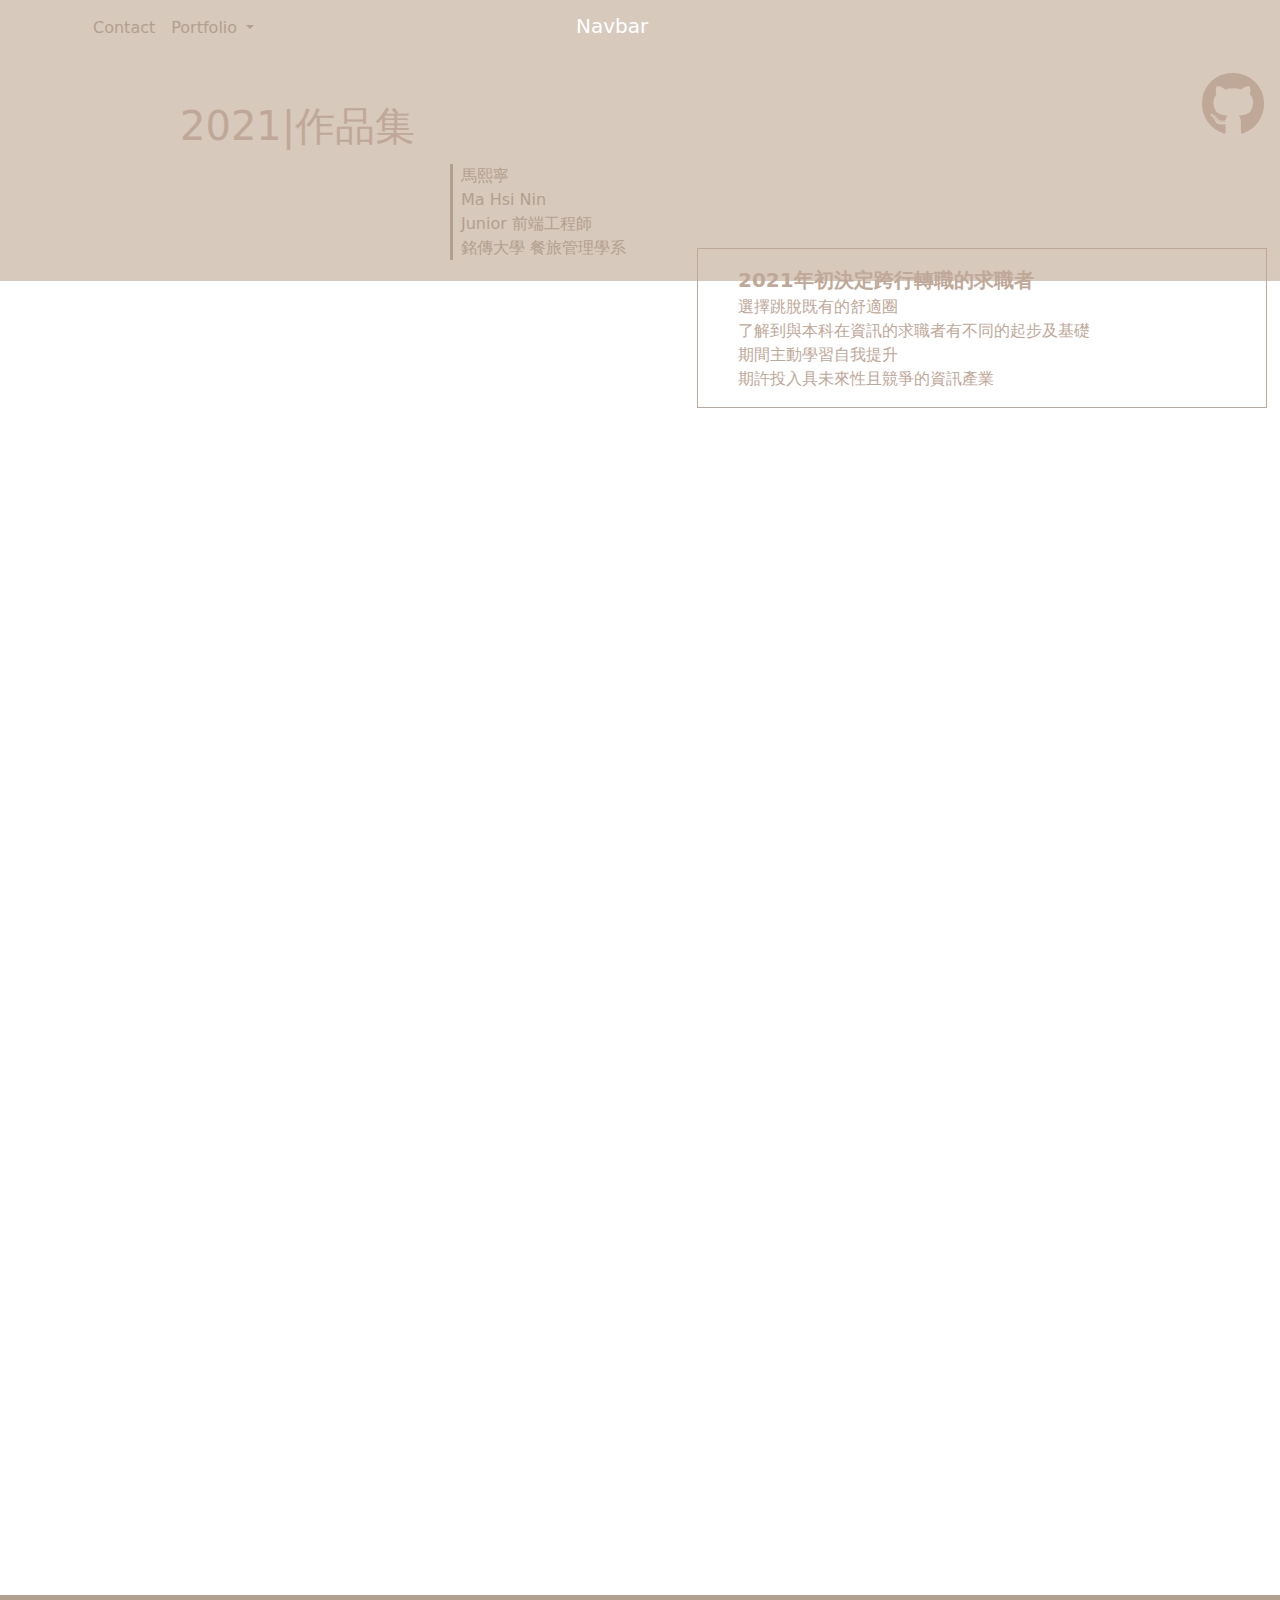
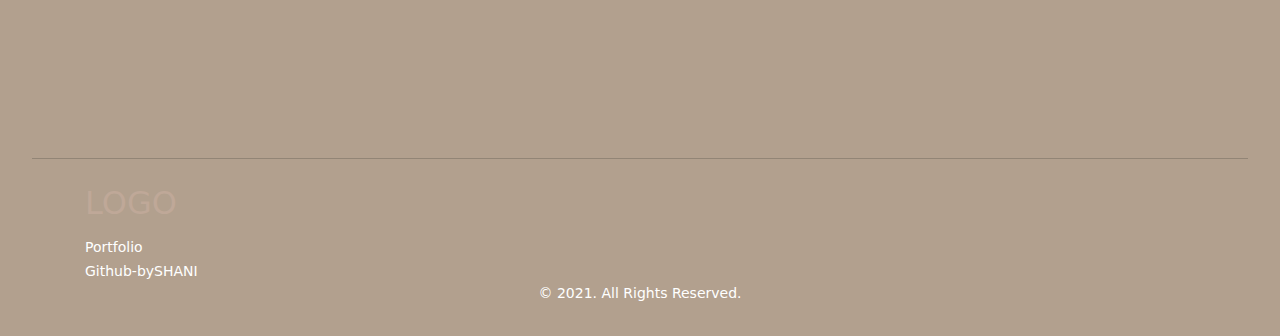
==== index.html @ b11327f5 "Update 2021-09-03T16:02:21.232Z" ====
<!DOCTYPE html>
<html lang="en">

  <head>
    <meta charset="UTF-8">
    <meta name="viewport" content="width=device-width, initial-scale=1.0">
    <meta http-equiv="X-UA-Compatible" content="ie=edge">
    <title>網頁製作|作品集|Portfolio</title>
    <link rel="stylesheet" href="https://cdnjs.cloudflare.com/ajax/libs/font-awesome/5.13.0/css/all.min.css" />
    <link rel="stylesheet" href="./assets/style/bootstrap.css">
    <link rel="stylesheet" href="./assets/style/all.css">

    <link rel="preconnect" href="https://fonts.googleapis.com">
    <link rel="preconnect" href="https://fonts.gstatic.com" crossorigin>
    
    <link href="https://fonts.googleapis.com/css2?family=Noto+Sans+TC:wght@300;400;500;700&family=PT+Sans+Narrow:wght@400;700&display=swap" rel="stylesheet">
    <!-- icon -->
    <link rel="stylesheet" href="https://pro.fontawesome.com/releases/v5.10.0/css/all.css" integrity="sha384-AYmEC3Yw5cVb3ZcuHtOA93w35dYTsvhLPVnYs9eStHfGJvOvKxVfELGroGkvsg+p" crossorigin="anonymous"/>
    <link href="https://fonts.googleapis.com/icon?family=Material+Icons" rel="stylesheet">
    <!-- swiper -->
    <link rel="stylesheet" href="https://unpkg.com/swiper@7/swiper-bundle.min.css"/>
    <!-- AOS -->
    <link href="https://unpkg.com/aos@2.3.1/dist/aos.css" rel="stylesheet">
    <!-- Animate -->
    <link rel="stylesheet" href="https://cdnjs.cloudflare.com/ajax/libs/animate.css/4.1.1/animate.min.css"/>
  </head>

  <body>
    <nav class="navbar navbar-expand-md navbar-dark bg-secondary">
      <div class="container">  
        <button class="navbar-toggler" type="button" data-bs-toggle="collapse" data-bs-target="#navbarSupportedContent" aria-controls="navbarSupportedContent" aria-expanded="false" aria-label="Toggle navigation">
          <span class="navbar-toggler-icon"></span>
        </button>
        <div class="collapse navbar-collapse" id="navbarSupportedContent">
          <ul class="navbar-nav me-auto mb-2 mb-lg-0">
            <li class="nav-item">
              <a class="nav-link" href="#contactme">Contact</a>
            </li>
            <li class="nav-item dropdown">
              <a class="nav-link dropdown-toggle" href="#" id="navbarDropdown" role="button" data-bs-toggle="dropdown" aria-expanded="false">
                Portfolio
              </a>
              <ul class="dropdown-menu" aria-labelledby="navbarDropdown">
                <li><a class="dropdown-item" href="#">Action</a></li>
                <li><a class="dropdown-item" href="#">Another action</a></li>
                <li><hr class="dropdown-divider"></li>
                <li><a class="dropdown-item" href="#">Something else here</a></li>
              </ul>
            </li>
          </ul>

        </div>
        <a class="navbar-brand position-absolute top-10 start-45" href="#">Navbar</a>
      </div>
    </nav>
    
    <!-- 右側fixed sidebar -->
    <section class="position-absolute position-fixed top-15 end-0 d-none d-md-block zindex-sidebar">
      <ul class="d-flex flex-column text-secondary-dark align-items-center">
        <li>
          <a href="https://github.com/ShaniMaCC" class=" btn-hover-opacity pb-2 pe-4"><i class="fab fa-github display-3"></i></a>
        </li>
        <!-- <li>
          <a href="https://www.instagram.com/" class="btn-hover-opacity pb-2 pe-4"><i class="fab fa-instagram display-5"></i></a>
        </li>
        <li>
          <a href="https://line.me/zh-hant/" class="btn-hover-opacity pb-2 pe-4"><i class="fab fa-line display-5"></i>
          </a>
        </li> -->
      </ul>
    </section>
     

    
<main>
   <section class="h-banner bg-secondary ">
    <div class="container position-relative mb-10">
      <div class="row mb-2">
        <div class="text-md-start offset-md-1 col-md-8 mt-10">
          <h1 class="text-bold text-primary">2021|作品集</h1>
        </div>
      </div>
      <div class="row">
        <ul class="text-secondary-dark offset-md-4 col-md-5 ps-md-2 border-start border-3 border-secondary-dark">
          <li>馬熙寧</li>
          <li>Ma Hsi Nin</li>
          <li>Junior 前端工程師</li>
          <li>銘傳大學 餐旅管理學系</li>
        </ul>
      </div>
      <div class="border border-primary position-md-absolute start-md-55 top-md-90 text-primary px-10 w-md-50 py-4 mt-2 text-nowrap scrollbar-light ">
        <p><span class="fs-5 fw-bold">2021年初決定跨行轉職的求職者</span><br>選擇跳脫既有的舒適圈<br>了解到與本科在資訊的求職者有不同的起步及基礎<br>期間主動學習自我提升<br>期許投入具未來性且競爭的資訊產業</p>
      </div>
    </div>
  </section>
  
  <section class="container-fluid py-6 mt-27">
    <ul>
        <li class="mb-10">
          <h2 class="d-md-none text-secondary-dark fw-bold text-center mb-2" data-aos="animate__slideInDown">多頁式網頁設計<br>－眼鏡電商</h2>
          <div class="card ">
            <div class="row g-0 align-items-center" data-aos="animate__fadeInLeft">
              <div class="col-md-6 bg-projectlist bg-cotain">
                <img src="https://fakeimg.pl/200x200/" alt="..." class="w-100 rounded-0 ps-md-5">
              </div>
              <div class=" col-md-6 text-secondary-dark bg-light p-8" data-aos="animate__fadeInRight">
                <h2 class="d-none d-md-block fw-bold">多頁式網頁設計<br>－眼鏡電商</h2>
                <ul class="card-body">
                  <li class="card-text">EJS 樣板語言</li>
                  <li class="card-text">RWD響應式設計</li>
                  <li class="card-text">Gulp整合網頁</li>
                  <li class="card-text">SCSS撰寫結構化CSS語法</li>
                  <li class="card-text"><small>設計稿來源:六角學院</small></li>
                </ul>
                <div class="d-flex justify-content-md-end px-4">
                  <a href="" class="btn btn-outline-info btn-hover-white animate__delay-1s"  data-aos="animate__pulse">Start to View</a>
                </div>
                
              </div>
            </div>
          </div>
        </li>
        <li class="mb-10">
          <h2 class="d-md-none text-secondary-dark fw-bold text-center mb-2" >大型線上服務網站<br>DOYOGA</h2>
          <div class="card ">
            <div class="row g-0 align-items-center">
              <div class="col-md-6 bg-light order-md-1" data-aos="animate__fadeInRight">
                <img src="https://fakeimg.pl/200x200/" alt="..." class="w-100 rounded-0 pe-md-5">
              </div>
              <div class=" col-md-6 text-secondary-dark bg-light p-8 order-1 order-md-0" data-aos="animate__fadeInLeft">
                <h2 class="d-none d-md-block fw-bold">大型線上服務網站<br>－DOYOGA</h2>
                <ul class="card-body">
                  <li class="card-text">客製Bootstrap 5</li>
                  <li class="card-text">jQuery設計網頁動畫效果，動態操控HTML標籤&CSS</li>
                  <li class="card-text">Parallax Scrolling</li>
                  <li class="card-text">共用元件模組化概念</li>
                  <li class="card-text"><small>設計稿來源:六角學院</small></li>
                </ul>
                <div class="d-flex justify-content-md-end px-4">
                  <a href="" class="btn btn-outline-info btn-hover-white animate__delay-1s"  data-aos="animate__pulse">Start to View</a>
                </div>
                
              </div>
            </div>
          </div>
        </li>
        <li class="mb-10">
          <h2 class="d-md-none text-secondary-dark fw-bold text-center mb-2" data-aos="animate__slideInDown">電子商務購物網站<br>.NET Clothes</h2>
          <div class="card">
            <div class="row g-0 align-items-center" data-aos="animate__fadeInLeft">
              <div class="col-md-6 bg-projectlist bg-cotain">
                <img src="https://fakeimg.pl/200x200/" alt="..." class="w-100 rounded-0 ps-md-5">
              </div>
              <div class=" col-md-6 text-secondary-dark bg-light p-8" data-aos="animate__fadeInRight">
                <h2 class="d-none d-md-block fw-bold">電子商務購物網站<br>.NET Clothes</h2>
                <ul class="card-body">
                  <li class="card-text">網頁理念構想</li>
                  <li class="card-text">Asp.NetCore MVC</li>
                  <li class="card-text">EF code</li>
                  <li class="card-text">MS SQL</li>
                  
                </ul>
                <div class="d-flex justify-content-md-end px-4">
                  <a href="" class="text-white btn btn-info btn-hover-opacity me-4 " data-bs-toggle="modal" data-bs-target="#project-info" role="button" >Project Info</a>
                  <a href="https://www.youtube.com/watch?v=GNVwVWMrR18" class="btn btn-outline-info btn-hover-white">Start to View</a>
                </div>
                
              </div>
            </div>
          </div>
        </li>
    </ul>
  </section> 


  <!-- modal for course-basic -->
  <div class="modal fade" id="project-info" tabindex="-1" aria-labelledby="course-basic" aria-hidden="true">
    <div class="modal-dialog modal-dialog-centered">
        <div class="modal-content bg-primary px-4 py-8 mx-auto px-md-6 px-lg-14 border-0">
            <div class="modal-body">
                <div class="row justify-content-center">
                    <div class="ratio ratio-1x1 w-50 mb-4">
                        <img src="https://fakeimg.pl/200x200/" alt="excersise" class="card-img rounded-3">
                    </div>
                    <div class="text-white">
                        <h2 class="fw-bold ">.NET Clothes</h2>
                        <p class="mb-4 mb-md-3 mb-lg-4">勞動部產業新尖兵計畫<span class="fs-6 rounded-pill bg-secondary-dark px-4 py-1 ms-4 align-top">3 monthes</span><br>-銘傳大學全端工程師就業訓練班</p>
                        <p class="mb-4">
                          初次使用微軟Asp.NetCore MVC框架和C#程式語言及VisualStudio2019的開發環境，運用EFcode連結MSSQL資料庫
                          <br>課程從零基礎到結訓完成前後端整合的小型電商網路購物平台
                        </p>
                        <div class="d-flex justify-content-end px-4">
                          <a href="https://www.youtube.com/watch?v=HHI8Yj93ZFw" class="btn btn-secondary text-secondary-dark btn-hover-opactity btn-hover-white"  data-aos="animate__pulse ">DEMO
                          </a>
                        </div>     
                    </div>
                </div> 
            </div>
        </div>
        
        
        
        
    </div>
  </div>
</main>

<!-- <main>
  <div class="container-fluid">
    <div class="row">
      <div class="col-md-6 h-banner bg-secondary position-relative">
        <div class="container  mb-10">
          <div class="row mb-2">
            <div class="text-md-start offset-md-1 col-md-8 mt-10">
              <h1 class="text-bold text-primary">2021|作品集</h1>
            </div>
          </div>
          <div class="row mb-20">
            <ul class="text-secondary-dark offset-md-4 col-md-5 ps-md-2 border-start border-3 border-secondary-dark">
              <li>馬熙寧</li>
              <li>Ma Hsi Nin</li>
              <li>Junior 前端工程師</li>
              <li>銘傳大學 餐旅管理學系</li>
            </ul>
          </div>
          <div class="border border-primary position-md-absolute top-md-90 w-md-75 text-primary px-10  py-4 mt-2 text-nowrap scrollbar-light ">
            <p><span class="fs-5 fw-bold">2021年初決定跨行轉職的求職者</span><br>選擇跳脫既有的舒適圈<br>了解到與本科在資訊的求職者有不同的起步及基礎<br>期間主動學習自我提升<br>期許投入具未來性且競爭的資訊產業</p>
          </div>
        </div>
      </div>
      <ul class="col-md-6 p-0">
        <li class="mb-10">
          <h2 class="d-md-none text-secondary-dark fw-bold text-center mb-2">多頁式網頁設計<br>－眼鏡電商</h2>
          <div class="card ">
            <div class="row g-0 align-items-center" >
              <div class="col-md-6 bg-projectlist bg-cotain">
                <img src="https://fakeimg.pl/200x200/" alt="..." class="w-100 rounded-0 ps-md-5">
              </div>
              <div class=" col-md-6 text-secondary-dark bg-light p-8" >
                <h2 class="d-none d-md-block fw-bold">多頁式網頁設計<br>－眼鏡電商</h2>
                <ul class="card-body">
                  <li class="card-text">EJS 樣板語言</li>
                  <li class="card-text">RWD響應式設計</li>
                  <li class="card-text">Gulp整合網頁</li>
                  <li class="card-text">SCSS撰寫結構化CSS語法</li>
                  <li class="card-text"><small>設計稿來源:六角學院</small></li>
                </ul>
                <div class="d-flex justify-content-md-end px-4">
                  <a href="" class="btn btn-outline-info btn-hover-white animate__delay-1s"  data-aos="animate__pulse">Start to View</a>
                </div>
                
              </div>
            </div>
          </div>
        </li>
        <li class="mb-10">
          <h2 class="d-md-none text-secondary-dark fw-bold text-center mb-2">大型線上服務網站<br>DOYOGA</h2>
          <div class="card ">
            <div class="row g-0 align-items-center">
              <div class="col-md-6 bg-light order-md-1" >
                <img src="https://fakeimg.pl/200x200/" alt="..." class="w-100 rounded-0 pe-md-5">
              </div>
              <div class=" col-md-6 text-secondary-dark bg-light p-8 order-1 order-md-0" >
                <h2 class="d-none d-md-block fw-bold">大型線上服務網站<br>－DOYOGA</h2>
                <ul class="card-body">
                  <li class="card-text">客製Bootstrap 5</li>
                  <li class="card-text">jQuery設計網頁動畫效果，動態操控HTML標籤&CSS</li>
                  <li class="card-text">Parallax Scrolling</li>
                  <li class="card-text">共用元件模組化概念</li>
                  <li class="card-text"><small>設計稿來源:六角學院</small></li>
                </ul>
                <div class="d-flex justify-content-md-end px-4">
                  <a href="" class="btn btn-outline-info btn-hover-white animate__delay-1s"  >Start to View</a>
                </div>
                
              </div>
            </div>
          </div>
        </li>
        <li class="mb-10">
          <h2 class="d-md-none text-secondary-dark fw-bold text-center mb-2" >電子商務購物網站<br>.NET Clothes</h2>
          <div class="card">
            <div class="row g-0 align-items-center" >
              <div class="col-md-6 bg-projectlist bg-cotain">
                <img src="https://fakeimg.pl/200x200/" alt="..." class="w-100 rounded-0 ps-md-5">
              </div>
              <div class=" col-md-6 text-secondary-dark bg-light p-8" >
                <h2 class="d-none d-md-block fw-bold">電子商務購物網站<br>.NET Clothes</h2>
                <ul class="card-body">
                  <li class="card-text">網頁理念構想</li>
                  <li class="card-text">Asp.NetCore MVC</li>
                  <li class="card-text">EF code</li>
                  <li class="card-text">MS SQL</li>
                  
                </ul>
                <div class="d-flex justify-content-md-end px-4">
                  <a href="" class="text-white btn btn-info btn-hover-opacity me-4 " data-bs-toggle="modal" data-bs-target="#project-info" role="button" >Project Info</a>
                  <a href="https://www.youtube.com/watch?v=GNVwVWMrR18" class="btn btn-outline-info btn-hover-white">Start to View</a>
                </div>
                
              </div>
            </div>
          </div>
        </li>
      </ul>
    </div>
    <div class="row">
      <div class="col-md-6">
        <p>Lorem ipsum dolor sit amet consectetur adipisicing elit. Reprehenderit, ullam aspernatur impedit enim similique architecto dolorem! Temporibus beatae aliquid laudantium odio distinctio at tempore sed dignissimos rem omnis magni, explicabo ratione atque, doloremque ipsum! Aperiam reprehenderit ex est, nobis nulla similique unde alias eum earum dolore dicta enim ipsa fugit.</p>
      </div>
    </div>
  </div>
  
</main> -->


    <!-- 右下fixed jquery : $().animate() is not a function -->
    <section class="position-absolute position-fixed bottom-0 end-0 d-lg-none zindex-sidebar">
      <a href="" class="btn-hover-opacity pe-4 jq-btn-backtotop text-info"><i class="far fa-arrow-alt-circle-up display-4"></i></a>
    </section>

    <footer class="footer bg-secondary-dark p-8" id="contactme">
      <div class="container d-lg-flex justify-content-center">
        <div class="row">
          <h4 class="offset-md-4 col-md-4 text-white fw-bold w-100 w-md-50 w-lg-60 mb-2 mb-lg-0" data-aos="animate__jello">/ Contact me</h4>
          <ul class="offset-md-4 col-md-8" data-aos="animate__fadeInLeft">
            <li class="fs-7 text-light mb-1 btn-hover-opacity ps-md-4">
              馬熙寧<span class="ms-1">Hsi-Nin Ma</span>
            </li>
            <li class="fs-7 text-light mb-1 ps-md-4">
              Phone
              <a href="tel:+886912658315" class="text-light d-inline-block btn-hover-opacity">0912658315
              </a>
            </li>
            <li class="fs-7 text-light mb-1 ps-md-4">
              Email
              <a href="mailto:ning830315@gmail.com" class="text-light d-inline-block btn-hover-opacity">ning830315@gmail.com
              </a>
            </li>
          </ul>
        </div>
        
        
      </div>
      <hr class="my-5">
      <div class="container">
        <div class="footer-link d-flex justify-content-between mb-2">
          <p class="h2 fz-24"><a href="./index.html" class="bg bg-footer-link-logo bg-contain text-replace ">LOGO</a>
          </p>
        </div>
        <ul class="footer-menu">
          <li><a href="#"  class="fs-7 text-white d-inline-block btn-hover-opacity ">Portfolio</a></li>
          <li><a href="https://github.com/ShaniMaCC"  class="fs-7 text-white d-inline-block btn-hover-opacity">Github-bySHANI</a></li>
        </ul>
        <p class="fs-7 text-md-center text-white">© 2021. All Rights Reserved.</p>
      </div>
    </footer>
    
    <script src="https://unpkg.com/aos@2.3.1/dist/aos.js"></script>
    
    <script src="./assets/js/vendors.js"></script>
    <script src="./assets/js/jquery.js"></script>
    <script src="./assets/js/all.js"></script>
  </body>

</html>
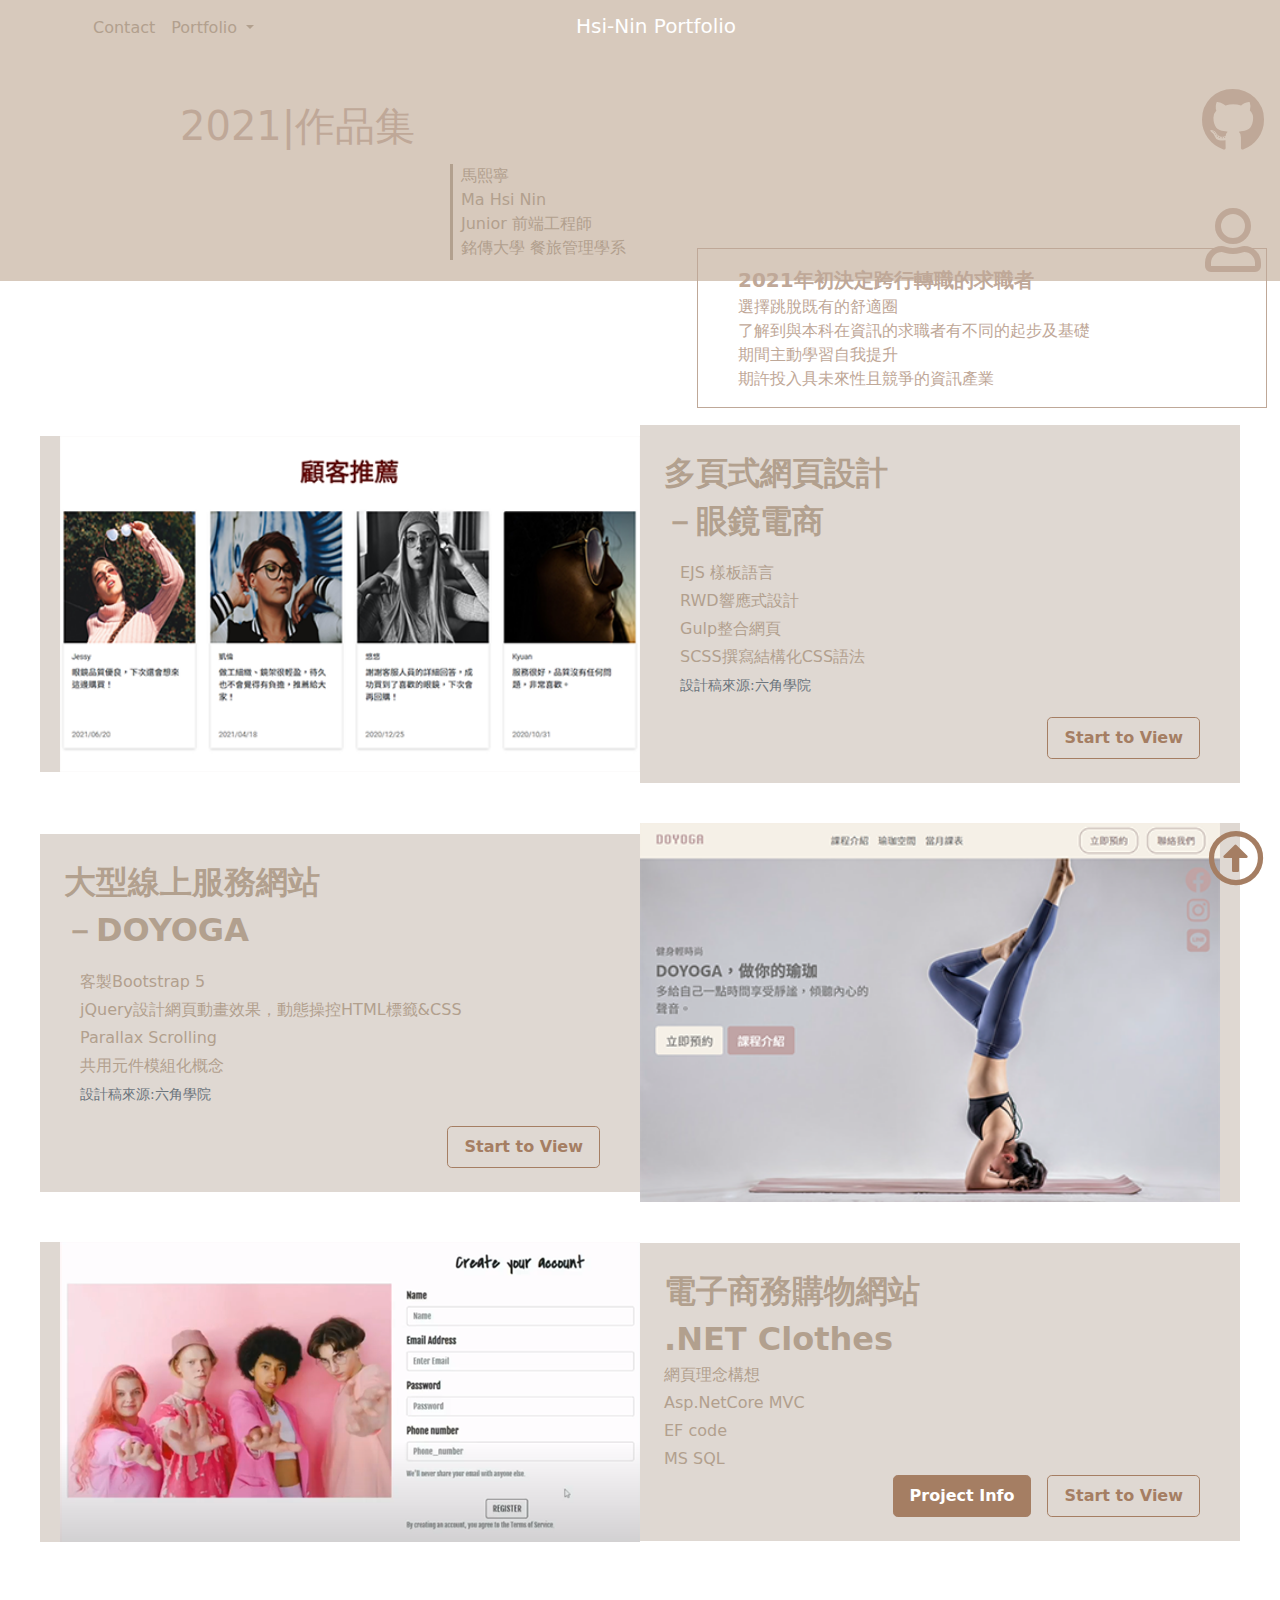
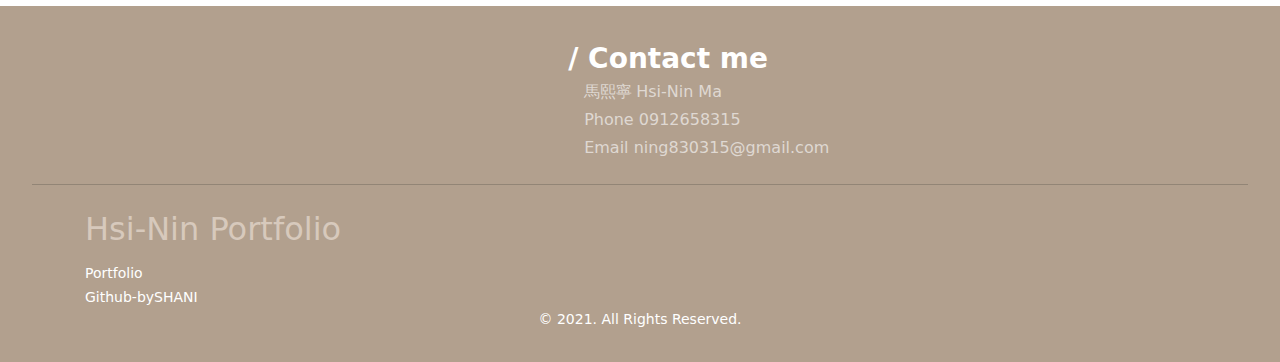
==== commit 2cfd2743: "Update 2021-09-06T07:46:34.981Z" ====
--- a/index.html
+++ b/index.html
@@ -17,12 +17,13 @@
     <!-- icon -->
     <link rel="stylesheet" href="https://pro.fontawesome.com/releases/v5.10.0/css/all.css" integrity="sha384-AYmEC3Yw5cVb3ZcuHtOA93w35dYTsvhLPVnYs9eStHfGJvOvKxVfELGroGkvsg+p" crossorigin="anonymous"/>
     <link href="https://fonts.googleapis.com/icon?family=Material+Icons" rel="stylesheet">
-    <!-- swiper -->
-    <link rel="stylesheet" href="https://unpkg.com/swiper@7/swiper-bundle.min.css"/>
     <!-- AOS -->
     <link href="https://unpkg.com/aos@2.3.1/dist/aos.css" rel="stylesheet">
     <!-- Animate -->
-    <link rel="stylesheet" href="https://cdnjs.cloudflare.com/ajax/libs/animate.css/4.1.1/animate.min.css"/>
+    <link
+    rel="stylesheet"
+    href="https://cdnjs.cloudflare.com/ajax/libs/animate.css/4.1.1/animate.min.css"
+  />
   </head>
 
   <body>
@@ -41,29 +42,29 @@
                 Portfolio
               </a>
               <ul class="dropdown-menu" aria-labelledby="navbarDropdown">
-                <li><a class="dropdown-item" href="#">Action</a></li>
-                <li><a class="dropdown-item" href="#">Another action</a></li>
+                <li><a class="dropdown-item" href="#glasses">Glasses Store</a></li>
+                <li><a class="dropdown-item" href="#yoga">DOYOGA</a></li>
                 <li><hr class="dropdown-divider"></li>
-                <li><a class="dropdown-item" href="#">Something else here</a></li>
+                <li><a class="dropdown-item" href="#clothes">.NET Clothes</a></li>
               </ul>
             </li>
           </ul>
 
         </div>
-        <a class="navbar-brand position-absolute top-10 start-45" href="#">Navbar</a>
+        <a class="navbar-brand position-absolute top-10 start-45" href="#">Hsi-Nin Portfolio</a>
       </div>
     </nav>
     
     <!-- 右側fixed sidebar -->
-    <section class="position-absolute position-fixed top-15 end-0 d-none d-md-block zindex-sidebar">
+    <section class="position-absolute position-fixed top-15 end-0 zindex-sidebar">
       <ul class="d-flex flex-column text-secondary-dark align-items-center">
         <li>
-          <a href="https://github.com/ShaniMaCC" class=" btn-hover-opacity pb-2 pe-4"><i class="fab fa-github display-3"></i></a>
-        </li>
-        <!-- <li>
-          <a href="https://www.instagram.com/" class="btn-hover-opacity pb-2 pe-4"><i class="fab fa-instagram display-5"></i></a>
-        </li>
-        <li>
+          <a href="https://github.com/ShaniMaCC" class=" btn-hover-opacity pb-2 pe-4"><i class="fab fa-github display-3 pt-4"></i></a>
+        </li>
+         <li>
+          <a href="https://pda.104.com.tw/profile/share/eRfOkJkhY6AKA6uEPtC5InlgpomgNfVX" class="btn-hover-opacity pb-2 pe-4"><i class="far fa-user display-3 pt-4"></i></i></a>
+        </li>
+        <!--<li>
           <a href="https://line.me/zh-hant/" class="btn-hover-opacity pb-2 pe-4"><i class="fab fa-line display-5"></i>
           </a>
         </li> -->
@@ -88,81 +89,79 @@
           <li>銘傳大學 餐旅管理學系</li>
         </ul>
       </div>
-      <div class="border border-primary position-md-absolute start-md-55 top-md-90 text-primary px-10 w-md-50 py-4 mt-2 text-nowrap scrollbar-light ">
-        <p><span class="fs-5 fw-bold">2021年初決定跨行轉職的求職者</span><br>選擇跳脫既有的舒適圈<br>了解到與本科在資訊的求職者有不同的起步及基礎<br>期間主動學習自我提升<br>期許投入具未來性且競爭的資訊產業</p>
+      <div class="border border-primary position-md-absolute top-md-100 start-md-55 top-lg-90 text-primary px-10 w-md-50 py-4 mt-2 text-nowrap scrollbar-light ">
+        <p><span class="fs-5 fw-bold ">2021年初決定跨行轉職的求職者</span><br>選擇跳脫既有的舒適圈<br>了解到與本科在資訊的求職者有不同的起步及基礎<br>期間主動學習自我提升<br>期許投入具未來性且競爭的資訊產業</p>
       </div>
     </div>
   </section>
   
-  <section class="container-fluid py-6 mt-27">
+  <section class="container-fluid py-6 mt-30 ">
     <ul>
-        <li class="mb-10">
-          <h2 class="d-md-none text-secondary-dark fw-bold text-center mb-2" data-aos="animate__slideInDown">多頁式網頁設計<br>－眼鏡電商</h2>
-          <div class="card ">
-            <div class="row g-0 align-items-center" data-aos="animate__fadeInLeft">
-              <div class="col-md-6 bg-projectlist bg-cotain">
-                <img src="https://fakeimg.pl/200x200/" alt="..." class="w-100 rounded-0 ps-md-5">
-              </div>
-              <div class=" col-md-6 text-secondary-dark bg-light p-8" data-aos="animate__fadeInRight">
+        <li class="mb-10" id="glasses">
+          <h2 class="d-md-none text-secondary-dark fw-bold text-center mb-2" >多頁式網頁設計<br>－眼鏡電商</h2>
+          <div class="card">
+            <div class="row g-0 align-items-center" >
+              <div class="col-md-6 bg-projectlist bg-cotain text-center text-md-end" >
+                <img src="./assets/images/cover2.png" alt="glasses store web" class=" rounded-0 ps-md-5 card-img-w">
+              </div>
+              <div class=" col-md-6 text-secondary-dark bg-light p-6" >
                 <h2 class="d-none d-md-block fw-bold">多頁式網頁設計<br>－眼鏡電商</h2>
                 <ul class="card-body">
-                  <li class="card-text">EJS 樣板語言</li>
-                  <li class="card-text">RWD響應式設計</li>
-                  <li class="card-text">Gulp整合網頁</li>
-                  <li class="card-text">SCSS撰寫結構化CSS語法</li>
-                  <li class="card-text"><small>設計稿來源:六角學院</small></li>
-                </ul>
-                <div class="d-flex justify-content-md-end px-4">
-                  <a href="" class="btn btn-outline-info btn-hover-white animate__delay-1s"  data-aos="animate__pulse">Start to View</a>
-                </div>
-                
-              </div>
-            </div>
-          </div>
-        </li>
-        <li class="mb-10">
+                  <li class="card-text mb-1">EJS 樣板語言</li>
+                  <li class="card-text mb-1">RWD響應式設計</li>
+                  <li class="card-text mb-1">Gulp整合網頁</li>
+                  <li class="card-text mb-1">SCSS撰寫結構化CSS語法</li>
+                  <li class="card-text text-muted mb-1"><small>設計稿來源:六角學院</small></li>
+                </ul>
+                <div class="d-flex justify-content-md-end px-4">
+                  <a href="https://shanimacc.github.io/glasses_Store_hexschool/" class="btn btn-outline-info btn-hover-white animate__delay-1s fw-bold"  >Start to View</a>
+                </div>
+                
+              </div>
+            </div>
+          </div>
+        </li>
+        <li class="mb-10" id="yoga">
           <h2 class="d-md-none text-secondary-dark fw-bold text-center mb-2" >大型線上服務網站<br>DOYOGA</h2>
           <div class="card ">
             <div class="row g-0 align-items-center">
-              <div class="col-md-6 bg-light order-md-1" data-aos="animate__fadeInRight">
-                <img src="https://fakeimg.pl/200x200/" alt="..." class="w-100 rounded-0 pe-md-5">
-              </div>
-              <div class=" col-md-6 text-secondary-dark bg-light p-8 order-1 order-md-0" data-aos="animate__fadeInLeft">
+              <div class="col-md-6 bg-light order-md-1 text-center text-md-start" >
+                <img src="./assets/images/cover3 copy.png" alt="doyoga web" class="rounded-0 pe-md-5 card-img-w">
+              </div>
+              <div class=" col-md-6 text-secondary-dark bg-light p-6 order-1 order-md-0">
                 <h2 class="d-none d-md-block fw-bold">大型線上服務網站<br>－DOYOGA</h2>
                 <ul class="card-body">
-                  <li class="card-text">客製Bootstrap 5</li>
-                  <li class="card-text">jQuery設計網頁動畫效果，動態操控HTML標籤&CSS</li>
-                  <li class="card-text">Parallax Scrolling</li>
-                  <li class="card-text">共用元件模組化概念</li>
-                  <li class="card-text"><small>設計稿來源:六角學院</small></li>
-                </ul>
-                <div class="d-flex justify-content-md-end px-4">
-                  <a href="" class="btn btn-outline-info btn-hover-white animate__delay-1s"  data-aos="animate__pulse">Start to View</a>
-                </div>
-                
-              </div>
-            </div>
-          </div>
-        </li>
-        <li class="mb-10">
-          <h2 class="d-md-none text-secondary-dark fw-bold text-center mb-2" data-aos="animate__slideInDown">電子商務購物網站<br>.NET Clothes</h2>
+                  <li class="card-text mb-1">客製Bootstrap 5</li>
+                  <li class="card-text mb-1">jQuery設計網頁動畫效果，動態操控HTML標籤&CSS</li>
+                  <li class="card-text mb-1">Parallax Scrolling</li>
+                  <li class="card-text mb-1">共用元件模組化概念</li>
+                  <li class="card-text mb-1 text-muted "><small>設計稿來源:六角學院</small></li>
+                </ul>
+                <div class="d-flex justify-content-md-end px-4">
+                  <a href="https://shanimacc.github.io/doyoga_/" class="btn btn-outline-info btn-hover-white animate__delay-1s fw-bold"  >Start to View</a>
+                </div>
+              </div>
+            </div>
+          </div>
+        </li>
+        <li class="mb-10" id="clothes">
+          <h2 class="d-md-none text-secondary-dark fw-bold text-center mb-2" >電子商務購物網站<br>.NET Clothes</h2>
           <div class="card">
-            <div class="row g-0 align-items-center" data-aos="animate__fadeInLeft">
-              <div class="col-md-6 bg-projectlist bg-cotain">
-                <img src="https://fakeimg.pl/200x200/" alt="..." class="w-100 rounded-0 ps-md-5">
-              </div>
-              <div class=" col-md-6 text-secondary-dark bg-light p-8" data-aos="animate__fadeInRight">
+            <div class="row g-0 align-items-center" >
+              <div class="col-md-6 bg-projectlist bg-cotain text-center text-md-end">
+                <img src="./assets/images/cover4.png" alt=".netclother" class=" rounded-0 ps-md-5 card-img-w">
+              </div>
+              <div class=" col-md-6 text-secondary-dark bg-light p-6">
                 <h2 class="d-none d-md-block fw-bold">電子商務購物網站<br>.NET Clothes</h2>
-                <ul class="card-body">
-                  <li class="card-text">網頁理念構想</li>
-                  <li class="card-text">Asp.NetCore MVC</li>
-                  <li class="card-text">EF code</li>
-                  <li class="card-text">MS SQL</li>
-                  
-                </ul>
-                <div class="d-flex justify-content-md-end px-4">
-                  <a href="" class="text-white btn btn-info btn-hover-opacity me-4 " data-bs-toggle="modal" data-bs-target="#project-info" role="button" >Project Info</a>
-                  <a href="https://www.youtube.com/watch?v=GNVwVWMrR18" class="btn btn-outline-info btn-hover-white">Start to View</a>
+                <ul>
+                  <li class="card-text mb-1">網頁理念構想</li>
+                  <li class="card-text mb-1">Asp.NetCore MVC</li>
+                  <li class="card-text mb-1">EF code</li>
+                  <li class="card-text mb-1">MS SQL</li>
+                </ul>
+                <div class="d-flex justify-content-md-end px-md-4">
+                  <a href="" class="text-white btn btn-info btn-hover-opacity me-4 fw-bold" data-bs-toggle="modal" data-bs-target="#project-info" role="button" >Project Info</a>
+                  <a href="https://www.youtube.com/watch?v=GNVwVWMrR18" class="btn btn-outline-info btn-hover-white fw-bold">Start to View</a>
                 </div>
                 
               </div>
@@ -184,13 +183,13 @@
                     </div>
                     <div class="text-white">
                         <h2 class="fw-bold ">.NET Clothes</h2>
-                        <p class="mb-4 mb-md-3 mb-lg-4">勞動部產業新尖兵計畫<span class="fs-6 rounded-pill bg-secondary-dark px-4 py-1 ms-4 align-top">3 monthes</span><br>-銘傳大學全端工程師就業訓練班</p>
+                        <p class="mb-4 mb-md-3 mb-lg-4">勞動部產業新尖兵計畫<span class="fs-6 rounded-pill bg-secondary-dark px-4 py-1 ms-4 align-top">3 monthes</span><br><br>-銘傳大學全端工程師就業訓練班</p>
                         <p class="mb-4">
-                          初次使用微軟Asp.NetCore MVC框架和C#程式語言及VisualStudio2019的開發環境，運用EFcode連結MSSQL資料庫
+                          初次使用微軟Asp.NetCore MVC框架<br>和C#程式語言及VisualStudio2019的開發環境，<br>運用EFcode連結MSSQL資料庫
                           <br>課程從零基礎到結訓完成前後端整合的小型電商網路購物平台
                         </p>
                         <div class="d-flex justify-content-end px-4">
-                          <a href="https://www.youtube.com/watch?v=HHI8Yj93ZFw" class="btn btn-secondary text-secondary-dark btn-hover-opactity btn-hover-white"  data-aos="animate__pulse ">DEMO
+                          <a href="https://www.youtube.com/watch?v=HHI8Yj93ZFw" class="btn btn-secondary text-secondary-dark btn-hover-opactity btn-hover-white fw-bold"  >DEMO
                           </a>
                         </div>     
                     </div>
@@ -246,7 +245,7 @@
                   <li class="card-text"><small>設計稿來源:六角學院</small></li>
                 </ul>
                 <div class="d-flex justify-content-md-end px-4">
-                  <a href="" class="btn btn-outline-info btn-hover-white animate__delay-1s"  data-aos="animate__pulse">Start to View</a>
+                  <a href="" class="btn btn-outline-info btn-hover-white animate__delay-1s"  data-aos="">Start to View</a>
                 </div>
                 
               </div>
@@ -315,24 +314,24 @@
 
 
     <!-- 右下fixed jquery : $().animate() is not a function -->
-    <section class="position-absolute position-fixed bottom-0 end-0 d-lg-none zindex-sidebar">
+    <section class="position-absolute position-fixed bottom-0 end-0 zindex-sidebar">
       <a href="" class="btn-hover-opacity pe-4 jq-btn-backtotop text-info"><i class="far fa-arrow-alt-circle-up display-4"></i></a>
     </section>
 
     <footer class="footer bg-secondary-dark p-8" id="contactme">
       <div class="container d-lg-flex justify-content-center">
         <div class="row">
-          <h4 class="offset-md-4 col-md-4 text-white fw-bold w-100 w-md-50 w-lg-60 mb-2 mb-lg-0" data-aos="animate__jello">/ Contact me</h4>
-          <ul class="offset-md-4 col-md-8" data-aos="animate__fadeInLeft">
-            <li class="fs-7 text-light mb-1 btn-hover-opacity ps-md-4">
+          <h3 class="offset-md-4 col-md-4 text-white fw-bold w-100 w-md-50 w-lg-60 mb-2 mb-lg-0" >/ Contact me</h3>
+          <ul class="offset-md-4 col-md-8" >
+            <li class="fs-6 text-light mb-1 btn-hover-opacity ps-md-4">
               馬熙寧<span class="ms-1">Hsi-Nin Ma</span>
             </li>
-            <li class="fs-7 text-light mb-1 ps-md-4">
+            <li class="fs-6 text-light mb-1 ps-md-4">
               Phone
               <a href="tel:+886912658315" class="text-light d-inline-block btn-hover-opacity">0912658315
               </a>
             </li>
-            <li class="fs-7 text-light mb-1 ps-md-4">
+            <li class="fs-6 text-light mb-1 ps-md-4">
               Email
               <a href="mailto:ning830315@gmail.com" class="text-light d-inline-block btn-hover-opacity">ning830315@gmail.com
               </a>
@@ -345,7 +344,7 @@
       <hr class="my-5">
       <div class="container">
         <div class="footer-link d-flex justify-content-between mb-2">
-          <p class="h2 fz-24"><a href="./index.html" class="bg bg-footer-link-logo bg-contain text-replace ">LOGO</a>
+          <p class="h2 fz-24"><a href="./index.html" class="bg bg-footer-link-logo bg-contain text-replace text-secondary">Hsi-Nin Portfolio</a>
           </p>
         </div>
         <ul class="footer-menu">
@@ -359,7 +358,7 @@
     <script src="https://unpkg.com/aos@2.3.1/dist/aos.js"></script>
     
     <script src="./assets/js/vendors.js"></script>
-    <script src="./assets/js/jquery.js"></script>
+    
     <script src="./assets/js/all.js"></script>
   </body>
 
--- a/assets/style/all.css
+++ b/assets/style/all.css
@@ -1139,6 +1139,16 @@
   --bs-gutter-y: 6.75rem;
 }
 
+.g-30,
+.gx-30 {
+  --bs-gutter-x: 7.5rem;
+}
+
+.g-30,
+.gy-30 {
+  --bs-gutter-y: 7.5rem;
+}
+
 @media (min-width: 576px) {
   .col-sm {
     -webkit-box-flex: 1;
@@ -1493,6 +1503,14 @@
   .gy-sm-27 {
     --bs-gutter-y: 6.75rem;
   }
+  .g-sm-30,
+  .gx-sm-30 {
+    --bs-gutter-x: 7.5rem;
+  }
+  .g-sm-30,
+  .gy-sm-30 {
+    --bs-gutter-y: 7.5rem;
+  }
 }
 
 @media (min-width: 768px) {
@@ -1849,6 +1867,14 @@
   .gy-md-27 {
     --bs-gutter-y: 6.75rem;
   }
+  .g-md-30,
+  .gx-md-30 {
+    --bs-gutter-x: 7.5rem;
+  }
+  .g-md-30,
+  .gy-md-30 {
+    --bs-gutter-y: 7.5rem;
+  }
 }
 
 @media (min-width: 992px) {
@@ -2205,6 +2231,14 @@
   .gy-lg-27 {
     --bs-gutter-y: 6.75rem;
   }
+  .g-lg-30,
+  .gx-lg-30 {
+    --bs-gutter-x: 7.5rem;
+  }
+  .g-lg-30,
+  .gy-lg-30 {
+    --bs-gutter-y: 7.5rem;
+  }
 }
 
 @media (min-width: 1200px) {
@@ -2561,6 +2595,14 @@
   .gy-xl-27 {
     --bs-gutter-y: 6.75rem;
   }
+  .g-xl-30,
+  .gx-xl-30 {
+    --bs-gutter-x: 7.5rem;
+  }
+  .g-xl-30,
+  .gy-xl-30 {
+    --bs-gutter-y: 7.5rem;
+  }
 }
 
 @media (min-width: 1400px) {
@@ -2916,6 +2958,14 @@
   .g-xxl-27,
   .gy-xxl-27 {
     --bs-gutter-y: 6.75rem;
+  }
+  .g-xxl-30,
+  .gx-xxl-30 {
+    --bs-gutter-x: 7.5rem;
+  }
+  .g-xxl-30,
+  .gy-xxl-30 {
+    --bs-gutter-y: 7.5rem;
   }
 }
 
@@ -9564,6 +9614,10 @@
   gap: 6.75rem !important;
 }
 
+.gap-30 {
+  gap: 7.5rem !important;
+}
+
 .justify-content-start {
   -webkit-box-pack: start !important;
       -ms-flex-pack: start !important;
@@ -9833,6 +9887,10 @@
   margin: 6.75rem !important;
 }
 
+.m-30 {
+  margin: 7.5rem !important;
+}
+
 .m-auto {
   margin: auto !important;
 }
@@ -9957,6 +10015,11 @@
   margin-left: 6.75rem !important;
 }
 
+.mx-30 {
+  margin-right: 7.5rem !important;
+  margin-left: 7.5rem !important;
+}
+
 .mx-auto {
   margin-right: auto !important;
   margin-left: auto !important;
@@ -10082,6 +10145,11 @@
   margin-bottom: 6.75rem !important;
 }
 
+.my-30 {
+  margin-top: 7.5rem !important;
+  margin-bottom: 7.5rem !important;
+}
+
 .my-auto {
   margin-top: auto !important;
   margin-bottom: auto !important;
@@ -10183,6 +10251,10 @@
   margin-top: 6.75rem !important;
 }
 
+.mt-30 {
+  margin-top: 7.5rem !important;
+}
+
 .mt-auto {
   margin-top: auto !important;
 }
@@ -10283,6 +10355,10 @@
   margin-right: 6.75rem !important;
 }
 
+.me-30 {
+  margin-right: 7.5rem !important;
+}
+
 .me-auto {
   margin-right: auto !important;
 }
@@ -10383,6 +10459,10 @@
   margin-bottom: 6.75rem !important;
 }
 
+.mb-30 {
+  margin-bottom: 7.5rem !important;
+}
+
 .mb-auto {
   margin-bottom: auto !important;
 }
@@ -10483,6 +10563,10 @@
   margin-left: 6.75rem !important;
 }
 
+.ms-30 {
+  margin-left: 7.5rem !important;
+}
+
 .ms-auto {
   margin-left: auto !important;
 }
@@ -10581,6 +10665,10 @@
 
 .p-27 {
   padding: 6.75rem !important;
+}
+
+.p-30 {
+  padding: 7.5rem !important;
 }
 
 .px-0 {
@@ -10703,6 +10791,11 @@
   padding-left: 6.75rem !important;
 }
 
+.px-30 {
+  padding-right: 7.5rem !important;
+  padding-left: 7.5rem !important;
+}
+
 .py-0 {
   padding-top: 0 !important;
   padding-bottom: 0 !important;
@@ -10823,6 +10916,11 @@
   padding-bottom: 6.75rem !important;
 }
 
+.py-30 {
+  padding-top: 7.5rem !important;
+  padding-bottom: 7.5rem !important;
+}
+
 .pt-0 {
   padding-top: 0 !important;
 }
@@ -10919,6 +11017,10 @@
   padding-top: 6.75rem !important;
 }
 
+.pt-30 {
+  padding-top: 7.5rem !important;
+}
+
 .pe-0 {
   padding-right: 0 !important;
 }
@@ -11015,6 +11117,10 @@
   padding-right: 6.75rem !important;
 }
 
+.pe-30 {
+  padding-right: 7.5rem !important;
+}
+
 .pb-0 {
   padding-bottom: 0 !important;
 }
@@ -11111,6 +11217,10 @@
   padding-bottom: 6.75rem !important;
 }
 
+.pb-30 {
+  padding-bottom: 7.5rem !important;
+}
+
 .ps-0 {
   padding-left: 0 !important;
 }
@@ -11205,6 +11315,10 @@
 
 .ps-27 {
   padding-left: 6.75rem !important;
+}
+
+.ps-30 {
+  padding-left: 7.5rem !important;
 }
 
 .font-monospace {
@@ -12023,6 +12137,9 @@
   .gap-sm-27 {
     gap: 6.75rem !important;
   }
+  .gap-sm-30 {
+    gap: 7.5rem !important;
+  }
   .justify-content-sm-start {
     -webkit-box-pack: start !important;
         -ms-flex-pack: start !important;
@@ -12237,6 +12354,9 @@
   .m-sm-27 {
     margin: 6.75rem !important;
   }
+  .m-sm-30 {
+    margin: 7.5rem !important;
+  }
   .m-sm-auto {
     margin: auto !important;
   }
@@ -12336,6 +12456,10 @@
     margin-right: 6.75rem !important;
     margin-left: 6.75rem !important;
   }
+  .mx-sm-30 {
+    margin-right: 7.5rem !important;
+    margin-left: 7.5rem !important;
+  }
   .mx-sm-auto {
     margin-right: auto !important;
     margin-left: auto !important;
@@ -12436,6 +12560,10 @@
     margin-top: 6.75rem !important;
     margin-bottom: 6.75rem !important;
   }
+  .my-sm-30 {
+    margin-top: 7.5rem !important;
+    margin-bottom: 7.5rem !important;
+  }
   .my-sm-auto {
     margin-top: auto !important;
     margin-bottom: auto !important;
@@ -12512,6 +12640,9 @@
   .mt-sm-27 {
     margin-top: 6.75rem !important;
   }
+  .mt-sm-30 {
+    margin-top: 7.5rem !important;
+  }
   .mt-sm-auto {
     margin-top: auto !important;
   }
@@ -12587,6 +12718,9 @@
   .me-sm-27 {
     margin-right: 6.75rem !important;
   }
+  .me-sm-30 {
+    margin-right: 7.5rem !important;
+  }
   .me-sm-auto {
     margin-right: auto !important;
   }
@@ -12662,6 +12796,9 @@
   .mb-sm-27 {
     margin-bottom: 6.75rem !important;
   }
+  .mb-sm-30 {
+    margin-bottom: 7.5rem !important;
+  }
   .mb-sm-auto {
     margin-bottom: auto !important;
   }
@@ -12737,6 +12874,9 @@
   .ms-sm-27 {
     margin-left: 6.75rem !important;
   }
+  .ms-sm-30 {
+    margin-left: 7.5rem !important;
+  }
   .ms-sm-auto {
     margin-left: auto !important;
   }
@@ -12811,6 +12951,9 @@
   }
   .p-sm-27 {
     padding: 6.75rem !important;
+  }
+  .p-sm-30 {
+    padding: 7.5rem !important;
   }
   .px-sm-0 {
     padding-right: 0 !important;
@@ -12908,6 +13051,10 @@
     padding-right: 6.75rem !important;
     padding-left: 6.75rem !important;
   }
+  .px-sm-30 {
+    padding-right: 7.5rem !important;
+    padding-left: 7.5rem !important;
+  }
   .py-sm-0 {
     padding-top: 0 !important;
     padding-bottom: 0 !important;
@@ -13004,6 +13151,10 @@
     padding-top: 6.75rem !important;
     padding-bottom: 6.75rem !important;
   }
+  .py-sm-30 {
+    padding-top: 7.5rem !important;
+    padding-bottom: 7.5rem !important;
+  }
   .pt-sm-0 {
     padding-top: 0 !important;
   }
@@ -13076,6 +13227,9 @@
   .pt-sm-27 {
     padding-top: 6.75rem !important;
   }
+  .pt-sm-30 {
+    padding-top: 7.5rem !important;
+  }
   .pe-sm-0 {
     padding-right: 0 !important;
   }
@@ -13148,6 +13302,9 @@
   .pe-sm-27 {
     padding-right: 6.75rem !important;
   }
+  .pe-sm-30 {
+    padding-right: 7.5rem !important;
+  }
   .pb-sm-0 {
     padding-bottom: 0 !important;
   }
@@ -13220,6 +13377,9 @@
   .pb-sm-27 {
     padding-bottom: 6.75rem !important;
   }
+  .pb-sm-30 {
+    padding-bottom: 7.5rem !important;
+  }
   .ps-sm-0 {
     padding-left: 0 !important;
   }
@@ -13291,6 +13451,9 @@
   }
   .ps-sm-27 {
     padding-left: 6.75rem !important;
+  }
+  .ps-sm-30 {
+    padding-left: 7.5rem !important;
   }
   .fs-sm-1 {
     font-size: calc(1.375rem + 1.5vw) !important;
@@ -13743,6 +13906,9 @@
   .gap-md-27 {
     gap: 6.75rem !important;
   }
+  .gap-md-30 {
+    gap: 7.5rem !important;
+  }
   .justify-content-md-start {
     -webkit-box-pack: start !important;
         -ms-flex-pack: start !important;
@@ -13957,6 +14123,9 @@
   .m-md-27 {
     margin: 6.75rem !important;
   }
+  .m-md-30 {
+    margin: 7.5rem !important;
+  }
   .m-md-auto {
     margin: auto !important;
   }
@@ -14056,6 +14225,10 @@
     margin-right: 6.75rem !important;
     margin-left: 6.75rem !important;
   }
+  .mx-md-30 {
+    margin-right: 7.5rem !important;
+    margin-left: 7.5rem !important;
+  }
   .mx-md-auto {
     margin-right: auto !important;
     margin-left: auto !important;
@@ -14156,6 +14329,10 @@
     margin-top: 6.75rem !important;
     margin-bottom: 6.75rem !important;
   }
+  .my-md-30 {
+    margin-top: 7.5rem !important;
+    margin-bottom: 7.5rem !important;
+  }
   .my-md-auto {
     margin-top: auto !important;
     margin-bottom: auto !important;
@@ -14232,6 +14409,9 @@
   .mt-md-27 {
     margin-top: 6.75rem !important;
   }
+  .mt-md-30 {
+    margin-top: 7.5rem !important;
+  }
   .mt-md-auto {
     margin-top: auto !important;
   }
@@ -14307,6 +14487,9 @@
   .me-md-27 {
     margin-right: 6.75rem !important;
   }
+  .me-md-30 {
+    margin-right: 7.5rem !important;
+  }
   .me-md-auto {
     margin-right: auto !important;
   }
@@ -14382,6 +14565,9 @@
   .mb-md-27 {
     margin-bottom: 6.75rem !important;
   }
+  .mb-md-30 {
+    margin-bottom: 7.5rem !important;
+  }
   .mb-md-auto {
     margin-bottom: auto !important;
   }
@@ -14457,6 +14643,9 @@
   .ms-md-27 {
     margin-left: 6.75rem !important;
   }
+  .ms-md-30 {
+    margin-left: 7.5rem !important;
+  }
   .ms-md-auto {
     margin-left: auto !important;
   }
@@ -14531,6 +14720,9 @@
   }
   .p-md-27 {
     padding: 6.75rem !important;
+  }
+  .p-md-30 {
+    padding: 7.5rem !important;
   }
   .px-md-0 {
     padding-right: 0 !important;
@@ -14628,6 +14820,10 @@
     padding-right: 6.75rem !important;
     padding-left: 6.75rem !important;
   }
+  .px-md-30 {
+    padding-right: 7.5rem !important;
+    padding-left: 7.5rem !important;
+  }
   .py-md-0 {
     padding-top: 0 !important;
     padding-bottom: 0 !important;
@@ -14724,6 +14920,10 @@
     padding-top: 6.75rem !important;
     padding-bottom: 6.75rem !important;
   }
+  .py-md-30 {
+    padding-top: 7.5rem !important;
+    padding-bottom: 7.5rem !important;
+  }
   .pt-md-0 {
     padding-top: 0 !important;
   }
@@ -14796,6 +14996,9 @@
   .pt-md-27 {
     padding-top: 6.75rem !important;
   }
+  .pt-md-30 {
+    padding-top: 7.5rem !important;
+  }
   .pe-md-0 {
     padding-right: 0 !important;
   }
@@ -14868,6 +15071,9 @@
   .pe-md-27 {
     padding-right: 6.75rem !important;
   }
+  .pe-md-30 {
+    padding-right: 7.5rem !important;
+  }
   .pb-md-0 {
     padding-bottom: 0 !important;
   }
@@ -14940,6 +15146,9 @@
   .pb-md-27 {
     padding-bottom: 6.75rem !important;
   }
+  .pb-md-30 {
+    padding-bottom: 7.5rem !important;
+  }
   .ps-md-0 {
     padding-left: 0 !important;
   }
@@ -15011,6 +15220,9 @@
   }
   .ps-md-27 {
     padding-left: 6.75rem !important;
+  }
+  .ps-md-30 {
+    padding-left: 7.5rem !important;
   }
   .fs-md-1 {
     font-size: calc(1.375rem + 1.5vw) !important;
@@ -15463,6 +15675,9 @@
   .gap-lg-27 {
     gap: 6.75rem !important;
   }
+  .gap-lg-30 {
+    gap: 7.5rem !important;
+  }
   .justify-content-lg-start {
     -webkit-box-pack: start !important;
         -ms-flex-pack: start !important;
@@ -15677,6 +15892,9 @@
   .m-lg-27 {
     margin: 6.75rem !important;
   }
+  .m-lg-30 {
+    margin: 7.5rem !important;
+  }
   .m-lg-auto {
     margin: auto !important;
   }
@@ -15776,6 +15994,10 @@
     margin-right: 6.75rem !important;
     margin-left: 6.75rem !important;
   }
+  .mx-lg-30 {
+    margin-right: 7.5rem !important;
+    margin-left: 7.5rem !important;
+  }
   .mx-lg-auto {
     margin-right: auto !important;
     margin-left: auto !important;
@@ -15876,6 +16098,10 @@
     margin-top: 6.75rem !important;
     margin-bottom: 6.75rem !important;
   }
+  .my-lg-30 {
+    margin-top: 7.5rem !important;
+    margin-bottom: 7.5rem !important;
+  }
   .my-lg-auto {
     margin-top: auto !important;
     margin-bottom: auto !important;
@@ -15952,6 +16178,9 @@
   .mt-lg-27 {
     margin-top: 6.75rem !important;
   }
+  .mt-lg-30 {
+    margin-top: 7.5rem !important;
+  }
   .mt-lg-auto {
     margin-top: auto !important;
   }
@@ -16027,6 +16256,9 @@
   .me-lg-27 {
     margin-right: 6.75rem !important;
   }
+  .me-lg-30 {
+    margin-right: 7.5rem !important;
+  }
   .me-lg-auto {
     margin-right: auto !important;
   }
@@ -16102,6 +16334,9 @@
   .mb-lg-27 {
     margin-bottom: 6.75rem !important;
   }
+  .mb-lg-30 {
+    margin-bottom: 7.5rem !important;
+  }
   .mb-lg-auto {
     margin-bottom: auto !important;
   }
@@ -16177,6 +16412,9 @@
   .ms-lg-27 {
     margin-left: 6.75rem !important;
   }
+  .ms-lg-30 {
+    margin-left: 7.5rem !important;
+  }
   .ms-lg-auto {
     margin-left: auto !important;
   }
@@ -16251,6 +16489,9 @@
   }
   .p-lg-27 {
     padding: 6.75rem !important;
+  }
+  .p-lg-30 {
+    padding: 7.5rem !important;
   }
   .px-lg-0 {
     padding-right: 0 !important;
@@ -16348,6 +16589,10 @@
     padding-right: 6.75rem !important;
     padding-left: 6.75rem !important;
   }
+  .px-lg-30 {
+    padding-right: 7.5rem !important;
+    padding-left: 7.5rem !important;
+  }
   .py-lg-0 {
     padding-top: 0 !important;
     padding-bottom: 0 !important;
@@ -16444,6 +16689,10 @@
     padding-top: 6.75rem !important;
     padding-bottom: 6.75rem !important;
   }
+  .py-lg-30 {
+    padding-top: 7.5rem !important;
+    padding-bottom: 7.5rem !important;
+  }
   .pt-lg-0 {
     padding-top: 0 !important;
   }
@@ -16516,6 +16765,9 @@
   .pt-lg-27 {
     padding-top: 6.75rem !important;
   }
+  .pt-lg-30 {
+    padding-top: 7.5rem !important;
+  }
   .pe-lg-0 {
     padding-right: 0 !important;
   }
@@ -16588,6 +16840,9 @@
   .pe-lg-27 {
     padding-right: 6.75rem !important;
   }
+  .pe-lg-30 {
+    padding-right: 7.5rem !important;
+  }
   .pb-lg-0 {
     padding-bottom: 0 !important;
   }
@@ -16660,6 +16915,9 @@
   .pb-lg-27 {
     padding-bottom: 6.75rem !important;
   }
+  .pb-lg-30 {
+    padding-bottom: 7.5rem !important;
+  }
   .ps-lg-0 {
     padding-left: 0 !important;
   }
@@ -16731,6 +16989,9 @@
   }
   .ps-lg-27 {
     padding-left: 6.75rem !important;
+  }
+  .ps-lg-30 {
+    padding-left: 7.5rem !important;
   }
   .fs-lg-1 {
     font-size: calc(1.375rem + 1.5vw) !important;
@@ -17183,6 +17444,9 @@
   .gap-xl-27 {
     gap: 6.75rem !important;
   }
+  .gap-xl-30 {
+    gap: 7.5rem !important;
+  }
   .justify-content-xl-start {
     -webkit-box-pack: start !important;
         -ms-flex-pack: start !important;
@@ -17397,6 +17661,9 @@
   .m-xl-27 {
     margin: 6.75rem !important;
   }
+  .m-xl-30 {
+    margin: 7.5rem !important;
+  }
   .m-xl-auto {
     margin: auto !important;
   }
@@ -17496,6 +17763,10 @@
     margin-right: 6.75rem !important;
     margin-left: 6.75rem !important;
   }
+  .mx-xl-30 {
+    margin-right: 7.5rem !important;
+    margin-left: 7.5rem !important;
+  }
   .mx-xl-auto {
     margin-right: auto !important;
     margin-left: auto !important;
@@ -17596,6 +17867,10 @@
     margin-top: 6.75rem !important;
     margin-bottom: 6.75rem !important;
   }
+  .my-xl-30 {
+    margin-top: 7.5rem !important;
+    margin-bottom: 7.5rem !important;
+  }
   .my-xl-auto {
     margin-top: auto !important;
     margin-bottom: auto !important;
@@ -17672,6 +17947,9 @@
   .mt-xl-27 {
     margin-top: 6.75rem !important;
   }
+  .mt-xl-30 {
+    margin-top: 7.5rem !important;
+  }
   .mt-xl-auto {
     margin-top: auto !important;
   }
@@ -17747,6 +18025,9 @@
   .me-xl-27 {
     margin-right: 6.75rem !important;
   }
+  .me-xl-30 {
+    margin-right: 7.5rem !important;
+  }
   .me-xl-auto {
     margin-right: auto !important;
   }
@@ -17822,6 +18103,9 @@
   .mb-xl-27 {
     margin-bottom: 6.75rem !important;
   }
+  .mb-xl-30 {
+    margin-bottom: 7.5rem !important;
+  }
   .mb-xl-auto {
     margin-bottom: auto !important;
   }
@@ -17897,6 +18181,9 @@
   .ms-xl-27 {
     margin-left: 6.75rem !important;
   }
+  .ms-xl-30 {
+    margin-left: 7.5rem !important;
+  }
   .ms-xl-auto {
     margin-left: auto !important;
   }
@@ -17971,6 +18258,9 @@
   }
   .p-xl-27 {
     padding: 6.75rem !important;
+  }
+  .p-xl-30 {
+    padding: 7.5rem !important;
   }
   .px-xl-0 {
     padding-right: 0 !important;
@@ -18068,6 +18358,10 @@
     padding-right: 6.75rem !important;
     padding-left: 6.75rem !important;
   }
+  .px-xl-30 {
+    padding-right: 7.5rem !important;
+    padding-left: 7.5rem !important;
+  }
   .py-xl-0 {
     padding-top: 0 !important;
     padding-bottom: 0 !important;
@@ -18164,6 +18458,10 @@
     padding-top: 6.75rem !important;
     padding-bottom: 6.75rem !important;
   }
+  .py-xl-30 {
+    padding-top: 7.5rem !important;
+    padding-bottom: 7.5rem !important;
+  }
   .pt-xl-0 {
     padding-top: 0 !important;
   }
@@ -18236,6 +18534,9 @@
   .pt-xl-27 {
     padding-top: 6.75rem !important;
   }
+  .pt-xl-30 {
+    padding-top: 7.5rem !important;
+  }
   .pe-xl-0 {
     padding-right: 0 !important;
   }
@@ -18308,6 +18609,9 @@
   .pe-xl-27 {
     padding-right: 6.75rem !important;
   }
+  .pe-xl-30 {
+    padding-right: 7.5rem !important;
+  }
   .pb-xl-0 {
     padding-bottom: 0 !important;
   }
@@ -18380,6 +18684,9 @@
   .pb-xl-27 {
     padding-bottom: 6.75rem !important;
   }
+  .pb-xl-30 {
+    padding-bottom: 7.5rem !important;
+  }
   .ps-xl-0 {
     padding-left: 0 !important;
   }
@@ -18451,6 +18758,9 @@
   }
   .ps-xl-27 {
     padding-left: 6.75rem !important;
+  }
+  .ps-xl-30 {
+    padding-left: 7.5rem !important;
   }
   .fs-xl-1 {
     font-size: calc(1.375rem + 1.5vw) !important;
@@ -18903,6 +19213,9 @@
   .gap-xxl-27 {
     gap: 6.75rem !important;
   }
+  .gap-xxl-30 {
+    gap: 7.5rem !important;
+  }
   .justify-content-xxl-start {
     -webkit-box-pack: start !important;
         -ms-flex-pack: start !important;
@@ -19117,6 +19430,9 @@
   .m-xxl-27 {
     margin: 6.75rem !important;
   }
+  .m-xxl-30 {
+    margin: 7.5rem !important;
+  }
   .m-xxl-auto {
     margin: auto !important;
   }
@@ -19216,6 +19532,10 @@
     margin-right: 6.75rem !important;
     margin-left: 6.75rem !important;
   }
+  .mx-xxl-30 {
+    margin-right: 7.5rem !important;
+    margin-left: 7.5rem !important;
+  }
   .mx-xxl-auto {
     margin-right: auto !important;
     margin-left: auto !important;
@@ -19316,6 +19636,10 @@
     margin-top: 6.75rem !important;
     margin-bottom: 6.75rem !important;
   }
+  .my-xxl-30 {
+    margin-top: 7.5rem !important;
+    margin-bottom: 7.5rem !important;
+  }
   .my-xxl-auto {
     margin-top: auto !important;
     margin-bottom: auto !important;
@@ -19392,6 +19716,9 @@
   .mt-xxl-27 {
     margin-top: 6.75rem !important;
   }
+  .mt-xxl-30 {
+    margin-top: 7.5rem !important;
+  }
   .mt-xxl-auto {
     margin-top: auto !important;
   }
@@ -19467,6 +19794,9 @@
   .me-xxl-27 {
     margin-right: 6.75rem !important;
   }
+  .me-xxl-30 {
+    margin-right: 7.5rem !important;
+  }
   .me-xxl-auto {
     margin-right: auto !important;
   }
@@ -19542,6 +19872,9 @@
   .mb-xxl-27 {
     margin-bottom: 6.75rem !important;
   }
+  .mb-xxl-30 {
+    margin-bottom: 7.5rem !important;
+  }
   .mb-xxl-auto {
     margin-bottom: auto !important;
   }
@@ -19617,6 +19950,9 @@
   .ms-xxl-27 {
     margin-left: 6.75rem !important;
   }
+  .ms-xxl-30 {
+    margin-left: 7.5rem !important;
+  }
   .ms-xxl-auto {
     margin-left: auto !important;
   }
@@ -19691,6 +20027,9 @@
   }
   .p-xxl-27 {
     padding: 6.75rem !important;
+  }
+  .p-xxl-30 {
+    padding: 7.5rem !important;
   }
   .px-xxl-0 {
     padding-right: 0 !important;
@@ -19788,6 +20127,10 @@
     padding-right: 6.75rem !important;
     padding-left: 6.75rem !important;
   }
+  .px-xxl-30 {
+    padding-right: 7.5rem !important;
+    padding-left: 7.5rem !important;
+  }
   .py-xxl-0 {
     padding-top: 0 !important;
     padding-bottom: 0 !important;
@@ -19884,6 +20227,10 @@
     padding-top: 6.75rem !important;
     padding-bottom: 6.75rem !important;
   }
+  .py-xxl-30 {
+    padding-top: 7.5rem !important;
+    padding-bottom: 7.5rem !important;
+  }
   .pt-xxl-0 {
     padding-top: 0 !important;
   }
@@ -19956,6 +20303,9 @@
   .pt-xxl-27 {
     padding-top: 6.75rem !important;
   }
+  .pt-xxl-30 {
+    padding-top: 7.5rem !important;
+  }
   .pe-xxl-0 {
     padding-right: 0 !important;
   }
@@ -20028,6 +20378,9 @@
   .pe-xxl-27 {
     padding-right: 6.75rem !important;
   }
+  .pe-xxl-30 {
+    padding-right: 7.5rem !important;
+  }
   .pb-xxl-0 {
     padding-bottom: 0 !important;
   }
@@ -20100,6 +20453,9 @@
   .pb-xxl-27 {
     padding-bottom: 6.75rem !important;
   }
+  .pb-xxl-30 {
+    padding-bottom: 7.5rem !important;
+  }
   .ps-xxl-0 {
     padding-left: 0 !important;
   }
@@ -20171,6 +20527,9 @@
   }
   .ps-xxl-27 {
     padding-left: 6.75rem !important;
+  }
+  .ps-xxl-30 {
+    padding-left: 7.5rem !important;
   }
   .fs-xxl-1 {
     font-size: calc(1.375rem + 1.5vw) !important;
@@ -20394,8 +20753,21 @@
   height: 225px;
 }
 
+.h-img {
+  height: 200px;
+}
+
 .z-index-5 {
   z-index: 5;
+}
+
+.card {
+  max-width: 1200px;
+  margin: 0 auto;
+}
+
+.card-img-w {
+  width: 600px;
 }
 
 .scrollbar-light {
